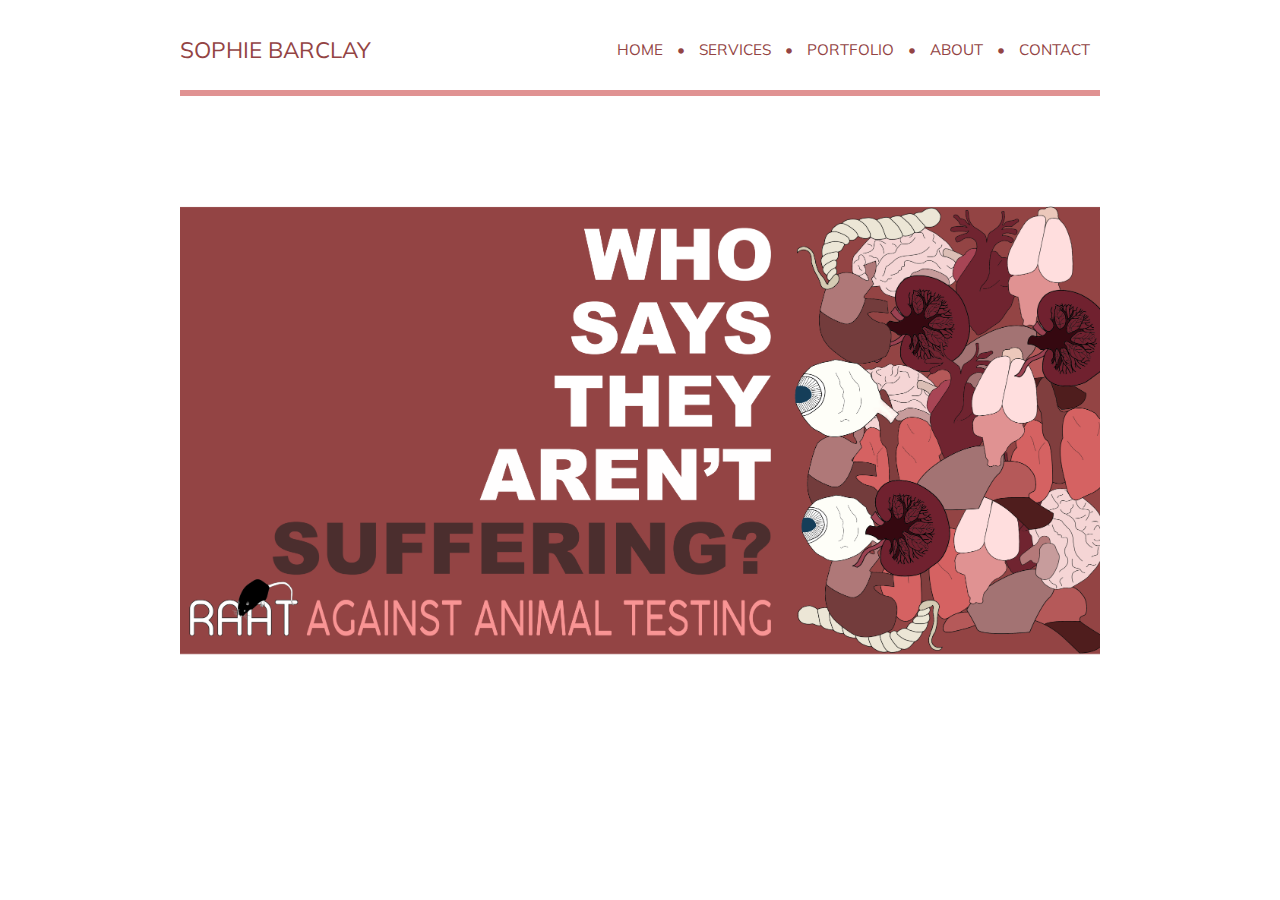
==== index.html @ a62ba5f2 "assignment" ====
<!DOCTYPE html>

<html>
    <head>
        <title>Sophie Barclay RAAT</title>
        
        <link rel="stylesheet" href="style.css" />
    
    </head>

<body>
    <div class="container">
    <div class="header">
        <div class="nav">
     <div class="logo">
            SOPHIE BARCLAY
            </div>
      <div> 
        
          
          </div>
            
            </div>
            
    <div class="links">
        <a href="index.html">HOME</a>
        &bullet;
        <a href="#">SERVICES</a>
        &bullet;
        <a href="portfolio.html">PORTFOLIO</a>
        &bullet;
        <a href="about.html">ABOUT</a>
        &bullet;
        <a href="#">CONTACT</a>
    
            </div>
            
        
        
        </div>
    <div class="banner">
        <img src="images/billboard%204.png">
    
        </div>
   
    </div>
    </body>
</html>
---- style.css ----
@import url('https://fonts.googleapis.com/css?family=Muli');

body{
    background-color:white;
    margin:0;
    font-family: 'Muli', sans-serif;
}
.container {
    width: 920px;
    margin-left: auto;
    margin-right: auto;
}
.header {
    background-color:white;
    color:#934444;
    height:90px;
    border-bottom: 6px solid #e09292
}
.nav{
    max-width: 950px;
    margin-left: auto;
    margin-right: auto;
}
.logo{
    float: left;
    margin-top: 35px;
    font-size: 1.4rem;
}
.links{
    float:right;
    margin-top: 40px;
    font-size: 0.95rem;
    color:#934444;
}
.links a{
    color:#934444;
    text-decoration: none;
    padding-left:10px;
    padding-right:10px;
}
.banner img{
    max-width:920px;
    width:100%;
}
.banner {
    background-color: white;
    padding: 20px 0;
    text-align: center;
}
.banner2 img{
    max-width:780px;
    width:40%;
}
.banner2 {
    background-color: white;
    padding: 20px 0;
    text-align: center;

}
.banner3 img{
    max-width:780px;
    width:81%;
}
.banner3 {
    background-color: white;
    padding: 20px 0;
    text-align: center;

}
.banner4 img{
    max-width:780px;
    width:81%;
}
.banner4 {
    background-color: white;
    padding: 20px 0;
    text-align: center;

}
.banner5 img{
    max-width:780px;
    width:81%;
}
.banner5 {
    background-color: white;
    padding: 20px 0;
    text-align: center;

}
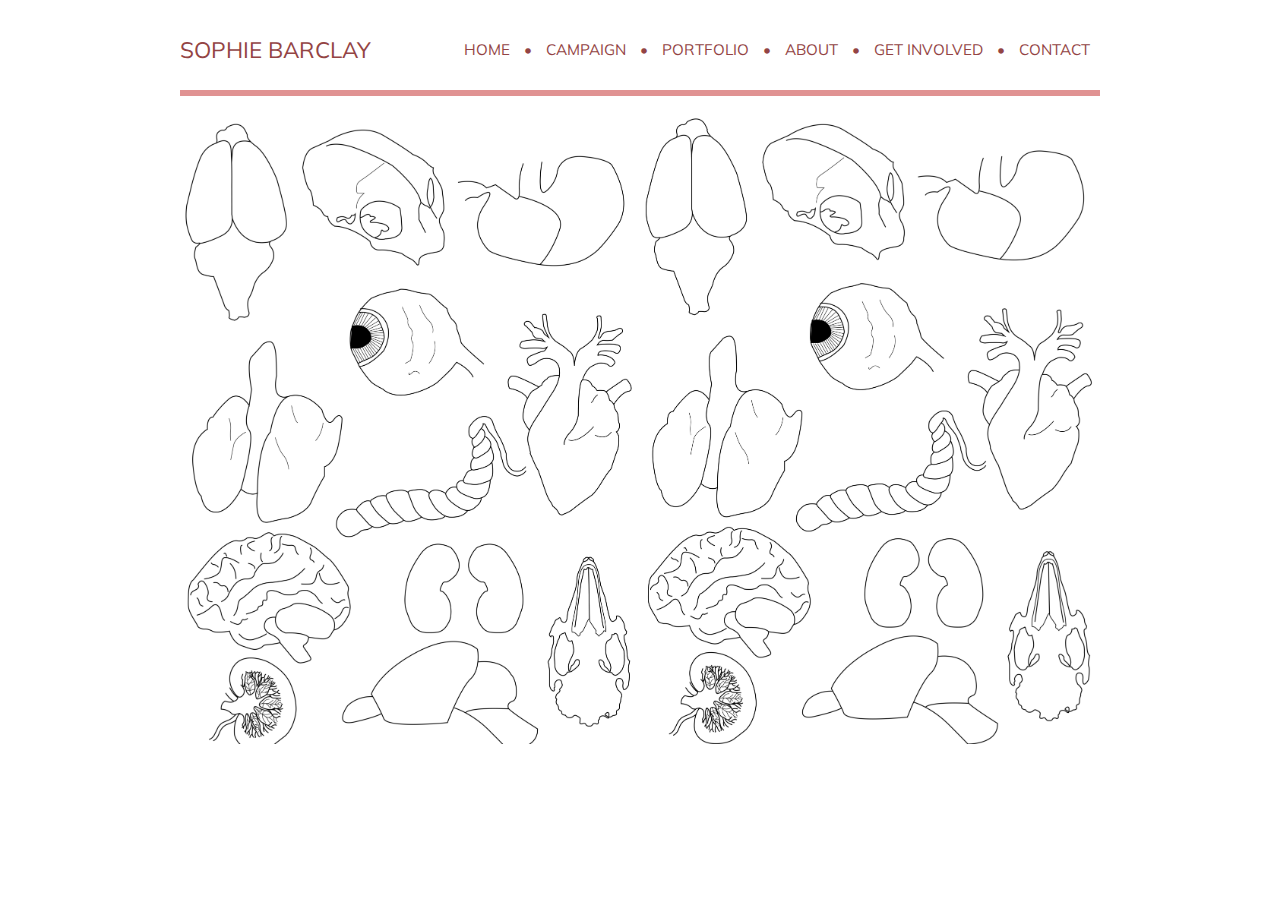
==== commit 805fac89: "lecture" ====
--- a/index.html
+++ b/index.html
@@ -25,13 +25,15 @@
     <div class="links">
         <a href="index.html">HOME</a>
         &bullet;
-        <a href="#">SERVICES</a>
+        <a href="#">CAMPAIGN</a>
         &bullet;
         <a href="portfolio.html">PORTFOLIO</a>
         &bullet;
         <a href="about.html">ABOUT</a>
         &bullet;
-        <a href="#">CONTACT</a>
+        <a href="#">GET INVOLVED</a>
+        &bullet;
+        <a href="contact.html">CONTACT</a>
     
             </div>
             
@@ -39,7 +41,7 @@
         
         </div>
     <div class="banner">
-        <img src="images/billboard%204.png">
+        <img src="images/home_page.png">
     
         </div>
    
--- a/style.css
+++ b/style.css
@@ -86,4 +86,34 @@
     padding: 20px 0;
     text-align: center;
 
-}+}
+.aboutbanner img{
+    max-width:px;
+    width:100%;
+}
+.aboutbanner {
+    background-color: white;
+    padding: 20px 0;
+    text-align: center;
+
+}
+.contactpage{
+    width: 910px;
+    height: 0px;
+    background-color: white;
+    margin-left: auto;
+    margin-right: auto;
+    color: #934444;
+    float: left;
+    margin-top: 10px;
+}
+.contactpageimg1 img{
+    max-width:920px;
+    width:100%;
+    margin-top:400px;
+}
+.contactpageimg1 {
+    background-color: white;
+    padding: 20px 0;
+    text-align:left;
+}
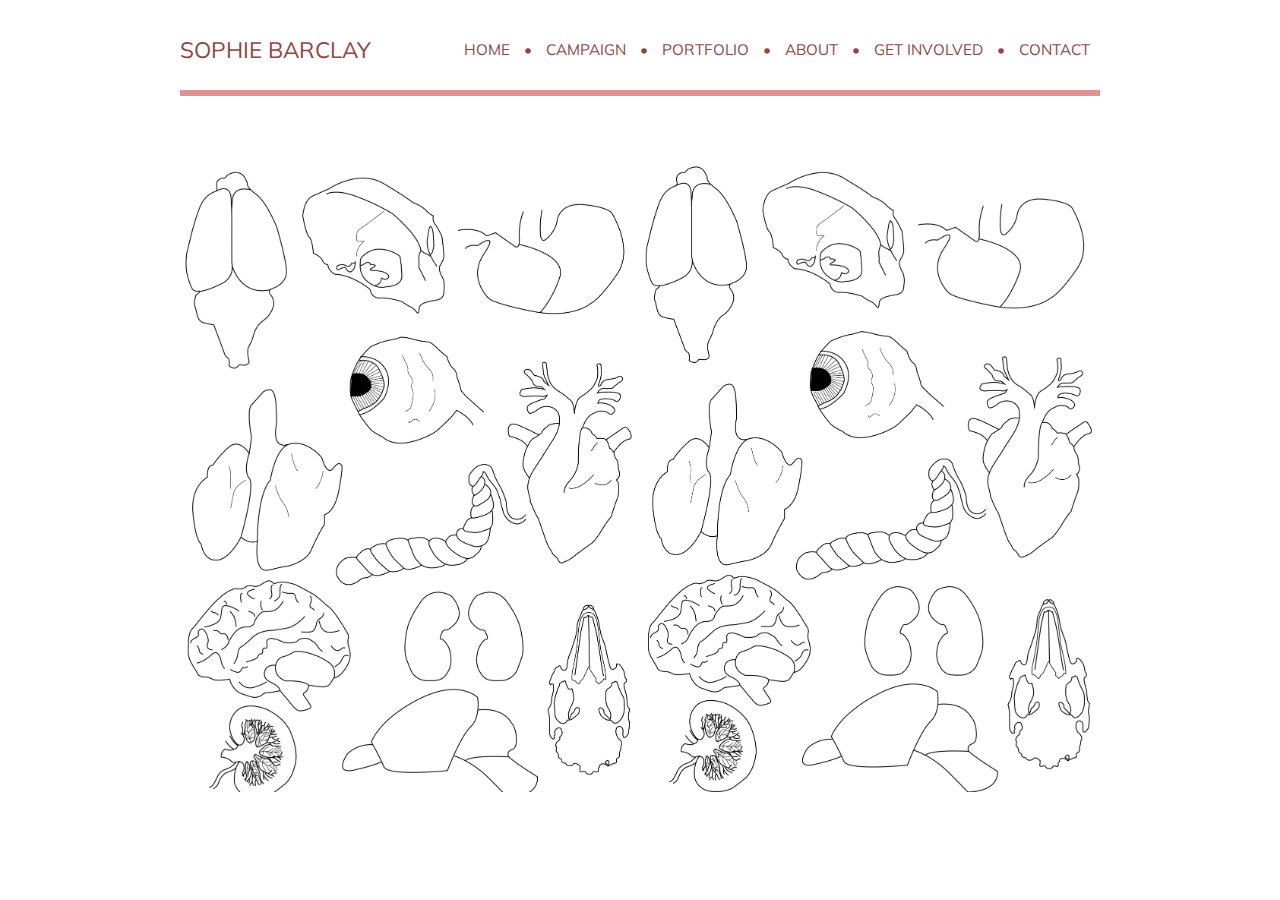
==== commit e1891298: "yjh" ====
--- a/index.html
+++ b/index.html
@@ -37,8 +37,9 @@
     
             </div>
             
-        
-        
+        <div class="title">
+        <h1>REACT AGAINST ANIMAL TESTING</h1>
+        </div>
         </div>
     <div class="banner">
         <img src="images/home_page.png">
--- a/style.css
+++ b/style.css
@@ -117,3 +117,13 @@
     padding: 20px 0;
     text-align:left;
 }
+.title{
+    width: 910px;
+    height: 0px;
+    background-color: white;
+    margin-left: auto;
+    margin-right: auto;
+    color: #934444;
+    float: left;
+    margin-top: 100px;
+}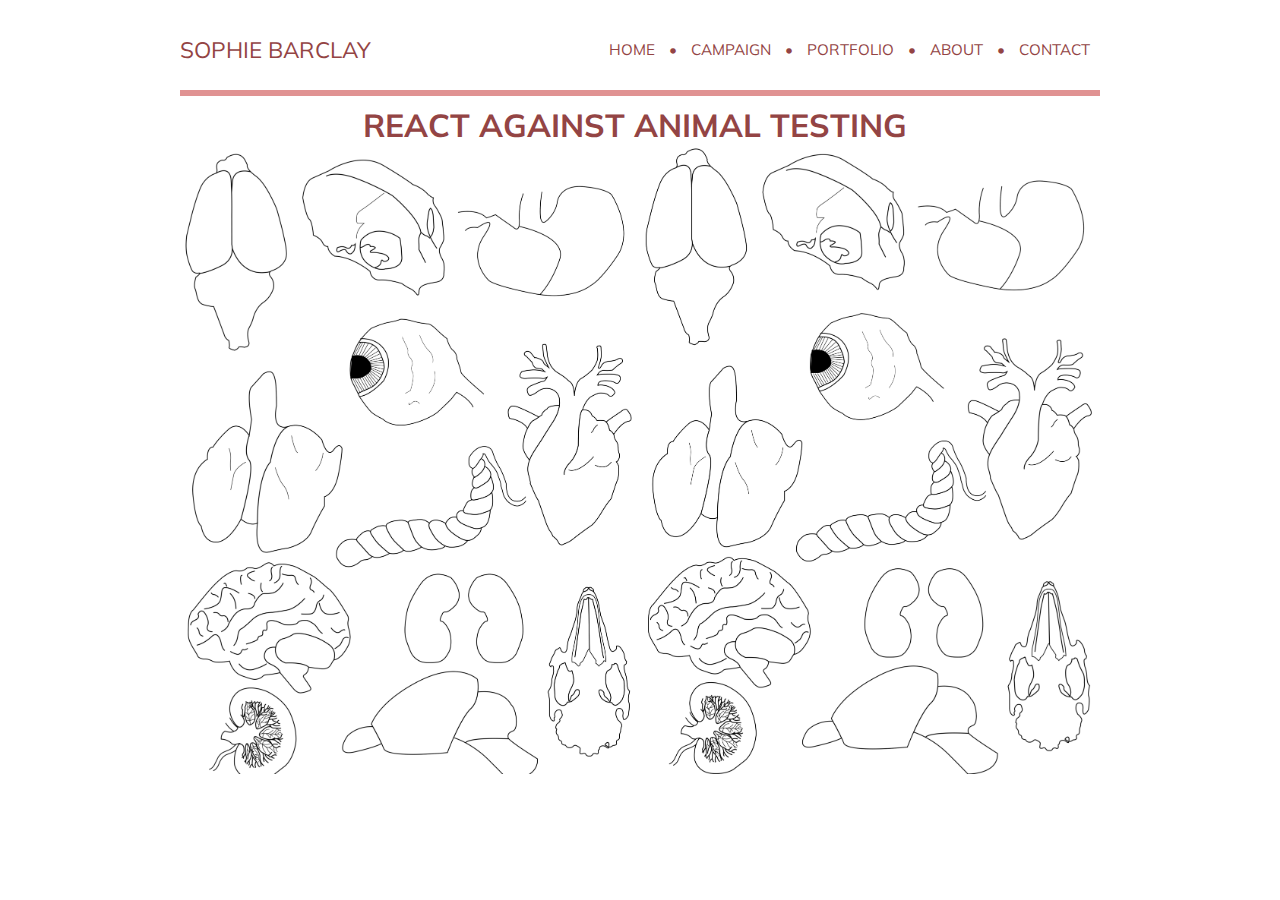
==== commit 0826649b: "Assignmenr" ====
--- a/index.html
+++ b/index.html
@@ -25,13 +25,11 @@
     <div class="links">
         <a href="index.html">HOME</a>
         &bullet;
-        <a href="#">CAMPAIGN</a>
+        <a href="campaign.html">CAMPAIGN</a>
         &bullet;
         <a href="portfolio.html">PORTFOLIO</a>
         &bullet;
         <a href="about.html">ABOUT</a>
-        &bullet;
-        <a href="#">GET INVOLVED</a>
         &bullet;
         <a href="contact.html">CONTACT</a>
     
@@ -42,7 +40,7 @@
         </div>
         </div>
     <div class="banner">
-        <img src="images/home_page.png">
+        <img src="images/orgAndrawings.png">
     
         </div>
    
--- a/style.css
+++ b/style.css
@@ -44,7 +44,7 @@
 }
 .banner {
     background-color: white;
-    padding: 20px 0;
+    padding: 50px 0;
     text-align: center;
 }
 .banner2 img{
@@ -125,5 +125,49 @@
     margin-right: auto;
     color: #934444;
     float: left;
-    margin-top: 100px;
-}+    margin-top: 20px;
+    text-align: center
+}
+.campaign{
+    width:910px;
+    height:0px;
+    background-color: white;
+    margin-left: auto;
+    margin-right: auto;
+    color: #934444;
+    float: left;
+    margin-top: 10px;
+    margin-bottom: 100px;
+    
+}
+.illustratorimages img{
+    max-width:700px;
+    width:100%;
+    float:right;
+    margin-bottom:
+}
+.illustratorimages {
+    background-color: white;
+    padding: px 0;
+    text-align:left;
+}
+.map img{
+    max-width:420px;
+    width:100%;
+    float:left;
+}
+.map {
+    background-color: white;
+    padding: 20px 0;
+}
+.harbour img{
+    max-width:420px;
+    width:100%;
+    float:right;
+    height: 253px;
+    margin-bottom: 100px;
+}
+.harbour {
+    background-color: white;
+    padding: 20px 0;
+}
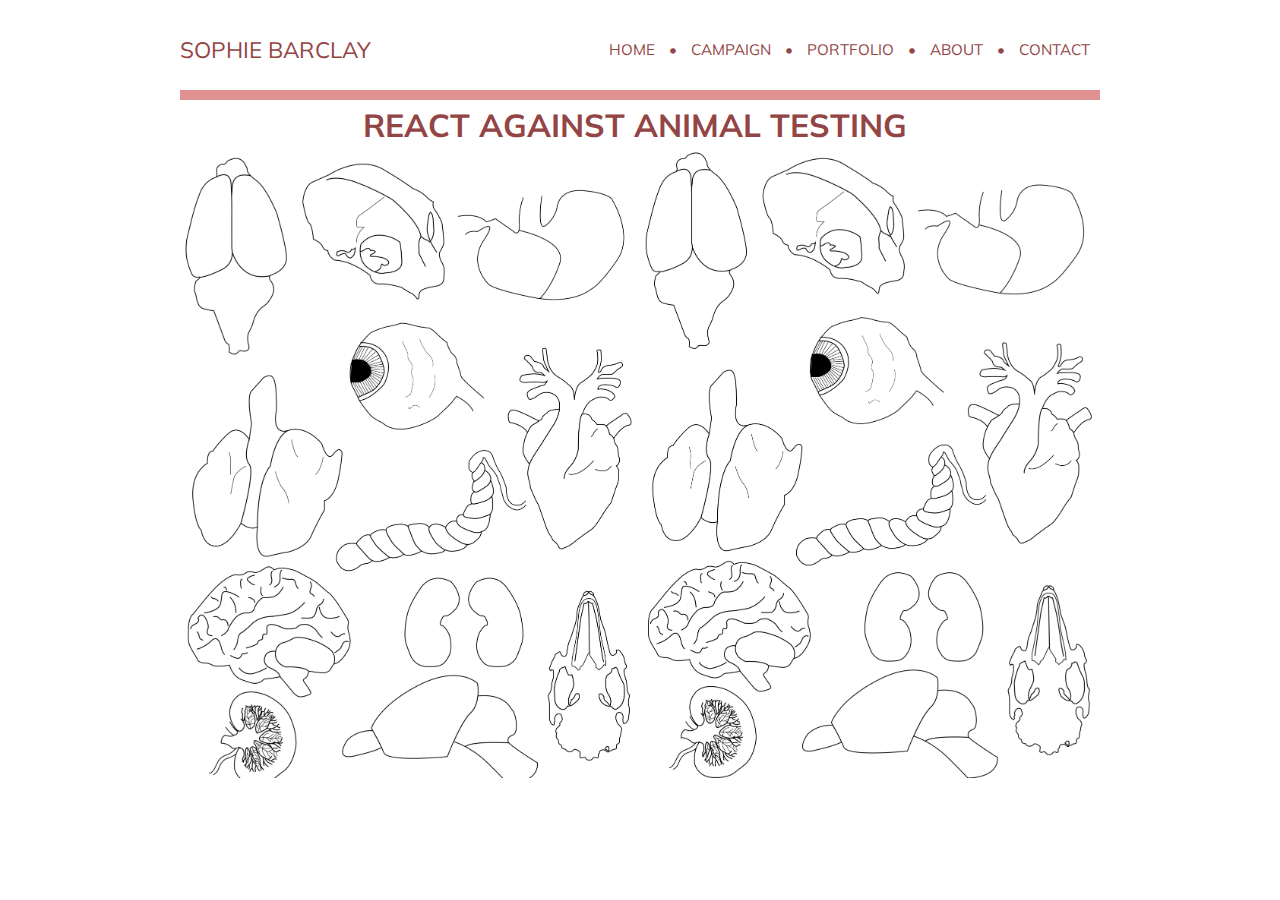
==== commit 129c1f12: "gr" ====
--- a/index.html
+++ b/index.html
@@ -17,7 +17,6 @@
             </div>
       <div> 
         
-          
           </div>
             
             </div>
--- a/style.css
+++ b/style.css
@@ -14,7 +14,7 @@
     background-color:white;
     color:#934444;
     height:90px;
-    border-bottom: 6px solid #e09292
+    border-bottom: 10px solid #e09292
 }
 .nav{
     max-width: 950px;
@@ -106,6 +106,7 @@
     color: #934444;
     float: left;
     margin-top: 10px;
+    padding: 10px;
 }
 .contactpageimg1 img{
     max-width:920px;
